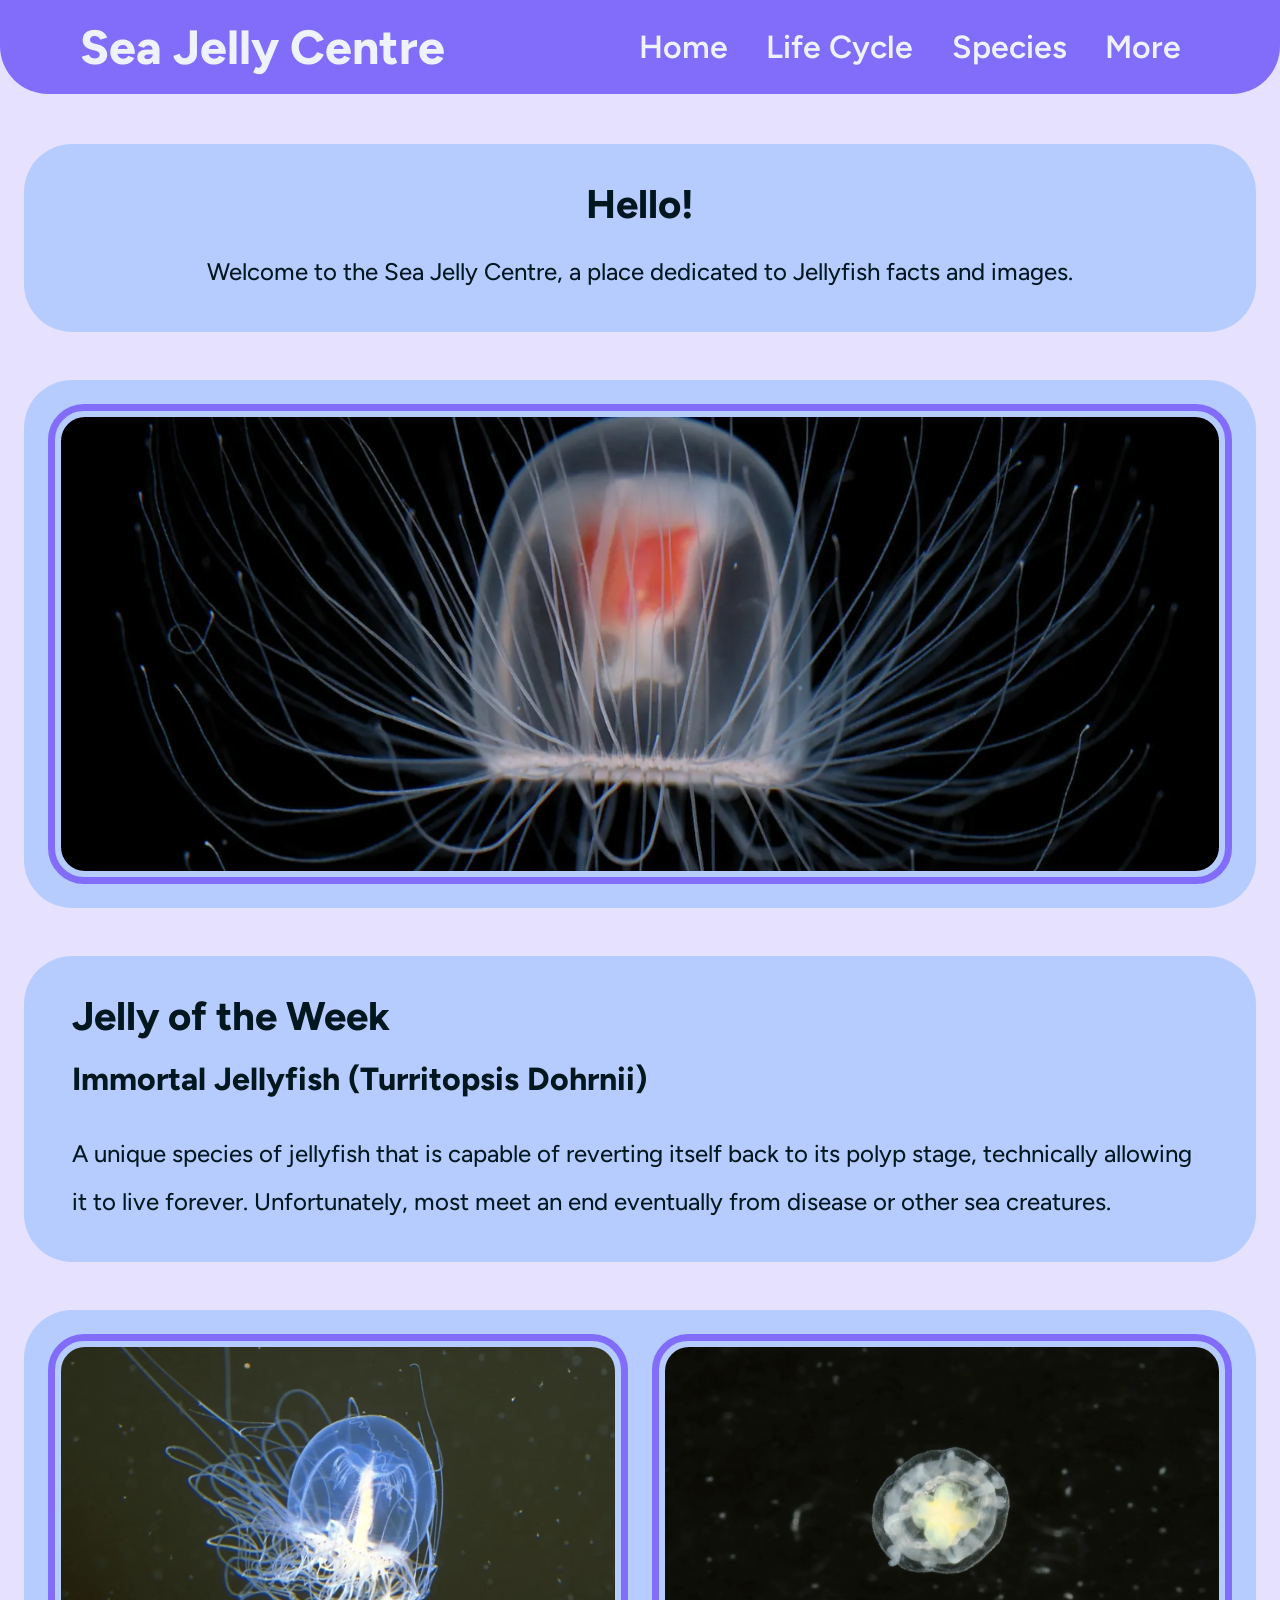
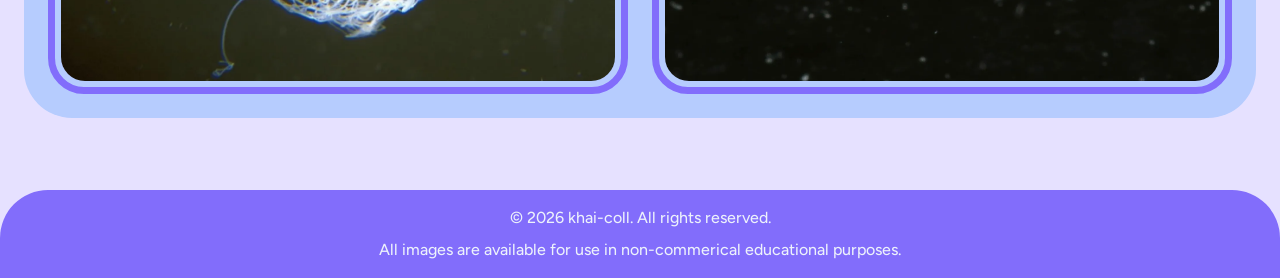
==== index.html @ 0d3c52a5 "Uploaded the Website" ====
<!DOCTYPE html>
<html lang="en"> <!-- Specifies the language of the page -->
<head>
    <meta charset="UTF-8"> <!-- Tells the browser to use the character set UTF-8 -->
    <meta name="viewport" content="width=device-width, initial-scale=1.0"> <!-- Sets the width of the page to the width of the device/winodw, and sets the zoom to 100%-->
    <title>Sea Jelly Centre</title> <!-- This will display in the tab-->
     <link rel="icon" type="image/x-icon" href="/images/sjc_logo.ico"> <!-- This will display a favicon, a little symbol in the tab-->
    <link rel="stylesheet" href="css/sjc_main.css"> <!-- This is the main stylesheet used across every page -->
    <link rel="stylesheet" href="css/sjc_home.css"> <!-- This is a sub-style that only applies to this page-->
    <script defer src="js/script.js"></script>  <!-- Adds the JavaScript file to the document. "defer" means the file will only be executed after the page has finished parsing -->
</head>

<body>

<header>
    <nav>
        <h1 class="logo">Sea Jelly Centre</h1>

        <div class="bx bx_menu" id="menu_icon">☰</div> <!-- This icon will only display when the screen width is 800px or smaller-->
        <ul class="navlist">
            <a href="index.html">Home</a>
            <a href="cycle.html">Life Cycle</a>
            <a href="species.html">Species</a>
            <a href="more.html">More</a>
        </ul>
    </nav>
</header>

<main>
    <div class="row">
        <section class="col_top">
            <h2>Hello!</h2>

            <p>Welcome to the Sea Jelly Centre, a place dedicated to Jellyfish facts and images.</p>
        </section>
    </div>

    <div class="row">
        <section class="col_img">
            <div class="contain_img">
                    <img src="images/jelly_immortal1.webp" alt="An immortal jellyfish">
            </div>
        </section>
    </div>

    <div class="row">
        <section class="col_txt">
            <h2>Jelly of the Week</h2>
            <h3>Immortal Jellyfish (Turritopsis Dohrnii)</h3>

            <p>A unique species of jellyfish that is capable of reverting itself back to its polyp stage,
                technically allowing it to live forever. Unfortunately, most meet an end eventually
                from disease or other sea creatures.
            </p>
        </section>
    </div>

    <div class="row">
        <section class="col_gal">
            <div class="contain_gallery">
                    <img src="images/jelly_immortal2.webp" alt="Another immortal jellyfish">
            </div>
            <div class="contain_gallery">
                    <img src="images/jelly_immortal3.webp" alt="An immortal jellyfish from a bird's-eye view">
            </div>
        </section>
    </div>
</main>


<footer>
    <p>© 2026 khai-coll. All rights reserved.</p>
    <p>All images are available for use in non-commerical educational purposes.</p>
</footer>

</body>

</html>
---- css/sjc_main.css ----
@font-face { font-family: Figtree; src: url('Figtree-Variable.ttf'); } /* Adds a font with the name "Figtree" */

:root { /* This section adds custom variables that can be used as values in properties */
    --head-color1: #826dfb;
    --head-color1a: #826dfbC0;
    --head-color2: #edf2fb;
    --head-color2a: #edf2fb60;

    --main-color1: #b6ccfe;
    --main-color2: #00171f;

    --transition1: all 0.67s ease; /* Adds a smooth transition to elements with this value in the transition property */
    --transition2: all 1s ease;
}

* { /* When no value is specified for the following properties in a selector, it will fallback to these values */
    margin: 0 auto;
    max-width: 1440px;
    font: 450 24px Figtree, sans-serif; /* Shorthand property for font-weight, font-size, and font-family */
    line-height: 2;
    box-sizing: border-box;
}

html { /* Applies to the "html" element */
    background-color: #e6e1ff;
}

body {
    height: 100%;
    display: flex; /* Makes the "body" element a flex container */
    flex-direction: column; /* The direction flex items will be displayed */
    margin: auto; /* Centres the element */
}

header {
    position: fixed; /* The element will not move even when scrolling */
    top: 0; /* Location relative to the top of the window */
    width: 100%;
}

footer {
    width: 100%;
    font: 450 24px Figtree;
    background-color: var(--head-color1); /* Using the variables set up in ":root" */
    color: var(--head-color2);
    text-align: center;
    margin: 2em auto 0 0;
    padding: 0.5em 1em;
    border-radius: 2em 2em 0 0; /* Adds a curve to the top-left and top-right corners */

    p { /* Applies the following to all "p" elements within the "footer" element" */
        font-size: 16px;
    }
}

nav {
    position: fixed;
    top: 0;
    width: 100%;
    display: flex;
    align-items: center;
    justify-content: space-between; /* Separates the elements by putting the empty space inbetween them */
    padding: 0.5em;
    background-color: var(--head-color1);
    border-radius: 0 0 2em 2em; /* Adds a curve to the bottom-left and bottom-right corners */

    .logo {
        color: var(--head-color2);
        font: 750 48px Figtree, sans-serif;
        cursor: pointer; /* Changes the cursor when hovering over the element */
    }

    #menu_icon {
        color: var(--head-color2);
        font: 600 40px Figtree, sans-serif;
        z-index: 1; /* Places this element infront of others */
        cursor: pointer;
        display: none;
    }

    .navlist {
        display: flex;
        list-style: none; /* Removes the bullet points from the "li" elements */

        a {
            margin: 0 0.1em;
            padding: 0.5em 0.5em;
            color: var(--head-color2);
            font: 600 32px Figtree, sans-serif;
            text-decoration: none; /* Removes the underline from the article links */
            border-radius: 1em;

            &:hover { /* The "&" is the nesting selector. It adds the selector of the parent to this child. */
                background-color: var(--head-color2a); /* When the cursor hovers over the element, change the background colour */
                color: #ffffff;
                transition: var(--transition2);
            }
        }
    }
}

main {
    margin-top: 5em; /* Adds a margin to the top of the page to account for the fixed navbar */
}

div[class^="row"] { /* Applies the following to all "div" elements with a class name that starts with "row" */
    display: flex;
    max-width: 1440px;
    margin: 0 auto;
    gap: 2em; /* The space between flex items */
    padding: 1em;
    flex: 1; /* The ratio of space this flex item takes up. In this case, it would be a 1:0 ratio, or 100% */
}

div.row_reverse {
    flex-direction: row-reverse; /* Displays the elements right-to-left */
}

section {
    background-color: var(--main-color1);
    color: var(--main-color2);
    padding: 1.5em 2em;
    border-radius: 2em;

    h2 {
        font: 750 40px Figtree, sans-serif;
        margin-bottom: 0.5em;
    }

    h3 {
        font: 750 32px Figtree, sans-serif;
        margin-bottom: 1em;
    }
}

section.col_top {
    width: 100%;
    flex: 1;
    padding: 1.5em 2em;
    text-align: center;
}

section.col_txt {
    flex: 2; /* If placed with a section with the "col_img" class, this section takes up two thirds of available space due to the 2:1 ratio */
}

section.col_img {
    padding: 1em;
    flex: 1; /* If placed with a section with the "col_txt" class, this section takes up one third of available space due to the 1:2 ratio */
}

@media (max-width: 1080px) { /* When the screen width is 1,000px or lower, do the following */
    * {
        margin: 0;
    }

    nav {
        position:relative;
        border-radius: 0;

        .logo {
            padding: 0 0.5em;
            font-size: 32px;
    }

        .navlist a {
            font-size: 24px;
        }
    }

    main, div[class^="row"] {
        flex-direction: column;
        transition: var(--transition2);
    }

    div.contain_img {
        height: 20em !important;
    }

    footer {
        border-radius: 0;
    }
}

@media (max-width: 800px) { /* When the screen width is 800px or lower, also the following */
    nav {
        .navlist {
            position: absolute;
            top: -500px; /* Places the navbar beyond the top of the screen */
            left: 0;
            right: 0;
            width: 100%;
            display: flex;
            flex-direction: column; /* Limits flex items to one column */
            background-color: var(--head-color1);
            transition: var(--transition2);
            border-radius: 0 0 2em 2em;
        }

        .navlist {

            &.open {
                top: 100%;
                left: 0;
                right: 0;
            }
            
            a {
                font: 600 32px Figtree;
                color: var(--head-color2);
                padding: 0.5em 1em;
                margin: 0.5em;
                display: block;
                border-radius: 1.33em;

                &:hover {
                    background-color: var(--head-color2a);
                    color: #ffffff;
                }
            }
        }

        #menu_icon {
            display: block;
        }
    }

    main.open {
        margin-top: 21.5em;
    }
}

div.contain_img {
    display: flex;
    overflow: hidden; /* Hides any part of the image that goes beyond the given area */
    width: 100%;
    height: 100%;
    border-radius: 1.5em;
    border: 0.33em solid var(--head-color1);
    padding: 0.25em;
    margin: auto;

    img {
        width: 100%;
        height: auto;
        object-fit: cover; /* Causes images to retain their aspect ratio and cover the available space instead of being warped */
        padding: 0;
        border-radius: 1em;
    }
}
---- css/sjc_home.css ----
section.col_gal {
    display: flex;
    padding: 1em;
    gap: 1em;
    flex: 1;
}

div.contain_img {
    height: 20em;
}

div.contain_gallery {
    display: flex;
    overflow: hidden;
    width: 100%;
    height: 15em;
    border-radius: 1.5em;
    border: 0.33em solid var(--head-color1);
    padding: 0.25em;
    margin: auto;

    img {
        width: 100%;
        height: auto;
        object-fit: cover;
        padding: 0;
        border-radius: 1em;
    }
}

@media (max-width: 1080px) {
        .col_gal {
        flex-direction: column;
    }
}
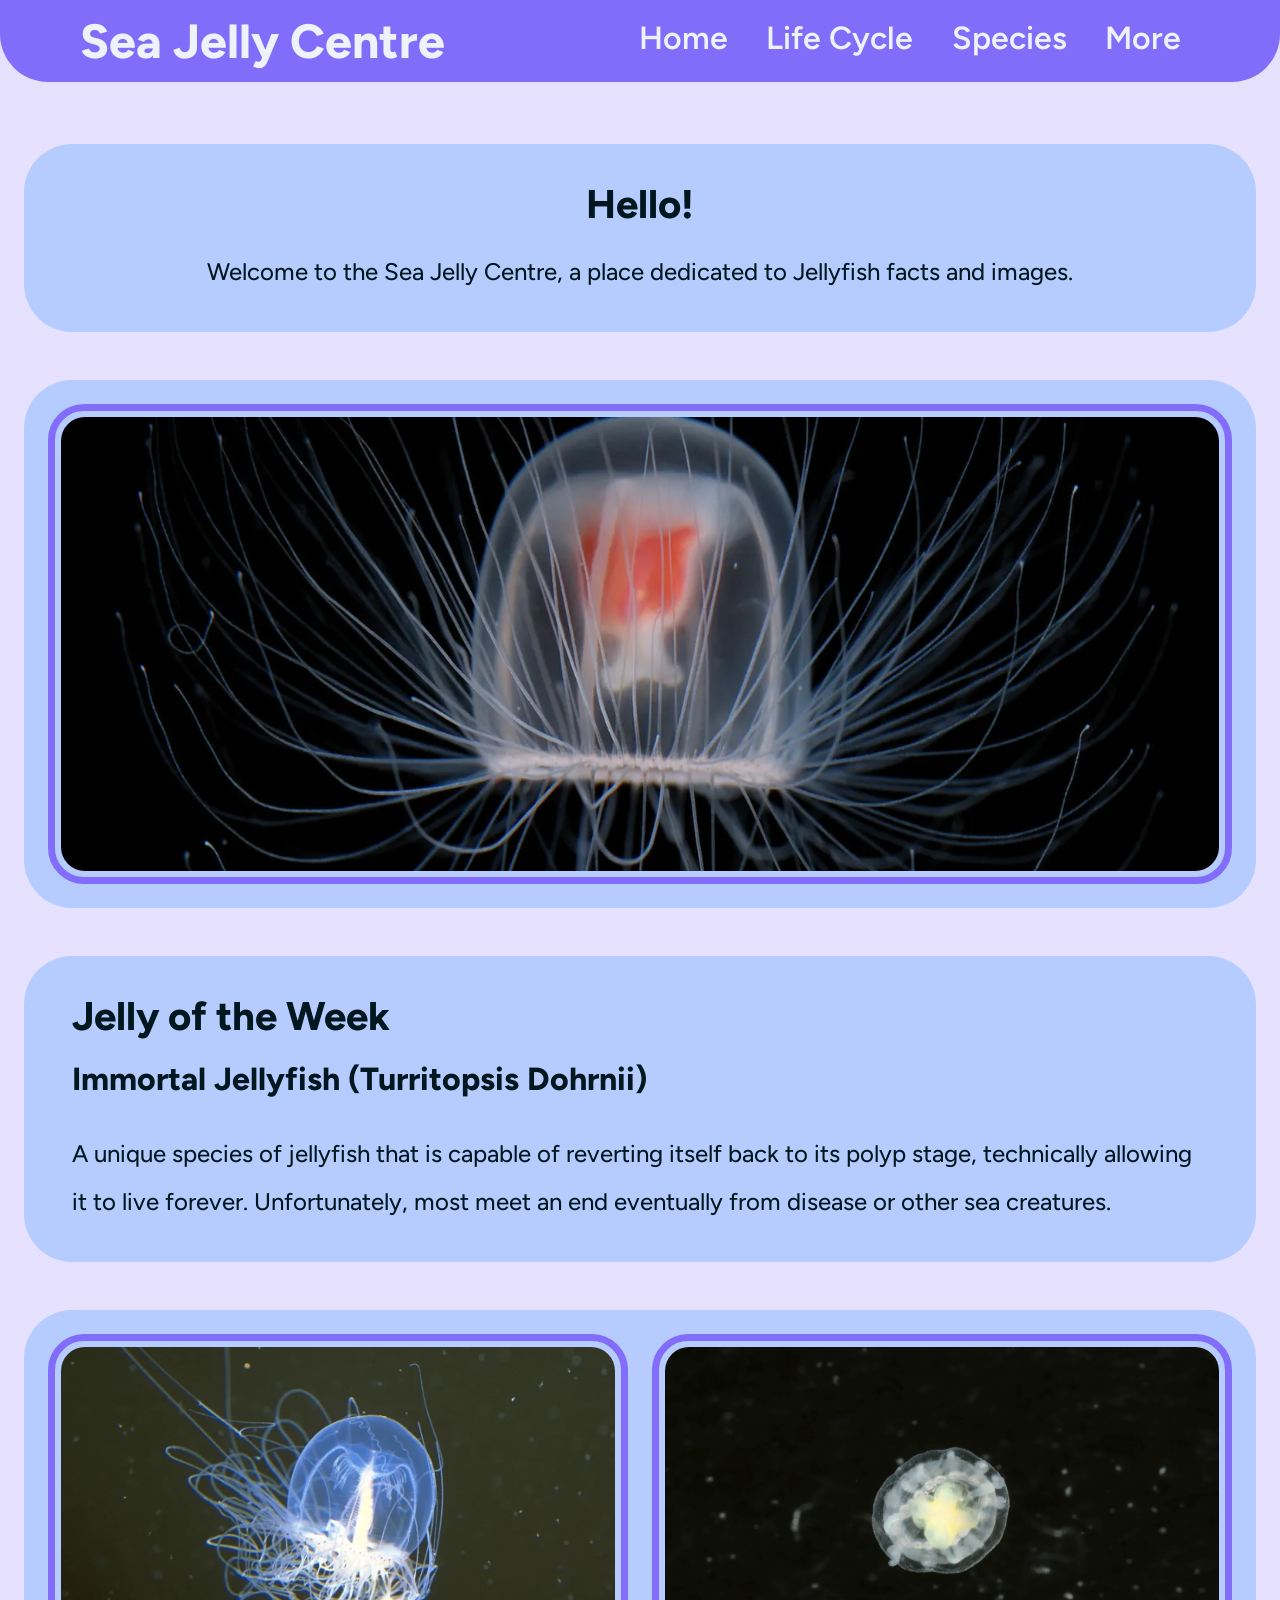
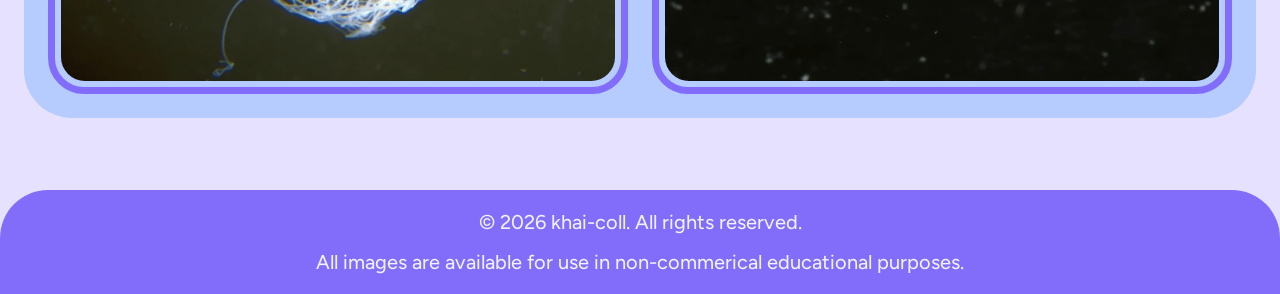
==== commit ef55ccee: "Update index.html" ====
--- a/index.html
+++ b/index.html
@@ -4,7 +4,8 @@
     <meta charset="UTF-8"> <!-- Tells the browser to use the character set UTF-8 -->
     <meta name="viewport" content="width=device-width, initial-scale=1.0"> <!-- Sets the width of the page to the width of the device/winodw, and sets the zoom to 100%-->
     <title>Sea Jelly Centre</title> <!-- This will display in the tab-->
-     <link rel="icon" type="image/x-icon" href="/images/sjc_logo.ico"> <!-- This will display a favicon, a little symbol in the tab-->
+    <meta name="description" content="The Sea Jelly Centre is all about jellyfish facts and photos."> <!-- This adds a description when viewing on a search engine -->
+    <link rel="icon" type="image/x-icon" href="/images/sjc_logo.ico"> <!-- This will display a favicon, a little symbol in the tab-->
     <link rel="stylesheet" href="css/sjc_main.css"> <!-- This is the main stylesheet used across every page -->
     <link rel="stylesheet" href="css/sjc_home.css"> <!-- This is a sub-style that only applies to this page-->
     <script defer src="js/script.js"></script>  <!-- Adds the JavaScript file to the document. "defer" means the file will only be executed after the page has finished parsing -->
@@ -18,10 +19,10 @@
 
         <div class="bx bx_menu" id="menu_icon">☰</div> <!-- This icon will only display when the screen width is 800px or smaller-->
         <ul class="navlist">
-            <a href="index.html">Home</a>
-            <a href="cycle.html">Life Cycle</a>
-            <a href="species.html">Species</a>
-            <a href="more.html">More</a>
+            <li><a href="index.html">Home</a></li>
+            <li><a href="cycle.html">Life Cycle</a></li>
+            <li><a href="species.html">Species</a></li>
+            <li><a href="more.html">More</a></li>
         </ul>
     </nav>
 </header>
@@ -75,4 +76,4 @@
 
 </body>
 
-</html>+</html>
--- a/css/sjc_main.css
+++ b/css/sjc_main.css
@@ -49,7 +49,7 @@
     border-radius: 2em 2em 0 0; /* Adds a curve to the top-left and top-right corners */
 
     p { /* Applies the following to all "p" elements within the "footer" element" */
-        font-size: 16px;
+        font-size: 20px;
     }
 }
 
@@ -161,7 +161,7 @@
         .logo {
             padding: 0 0.5em;
             font-size: 32px;
-    }
+        }
 
         .navlist a {
             font-size: 24px;
@@ -247,4 +247,4 @@
         padding: 0;
         border-radius: 1em;
     }
-}+}
